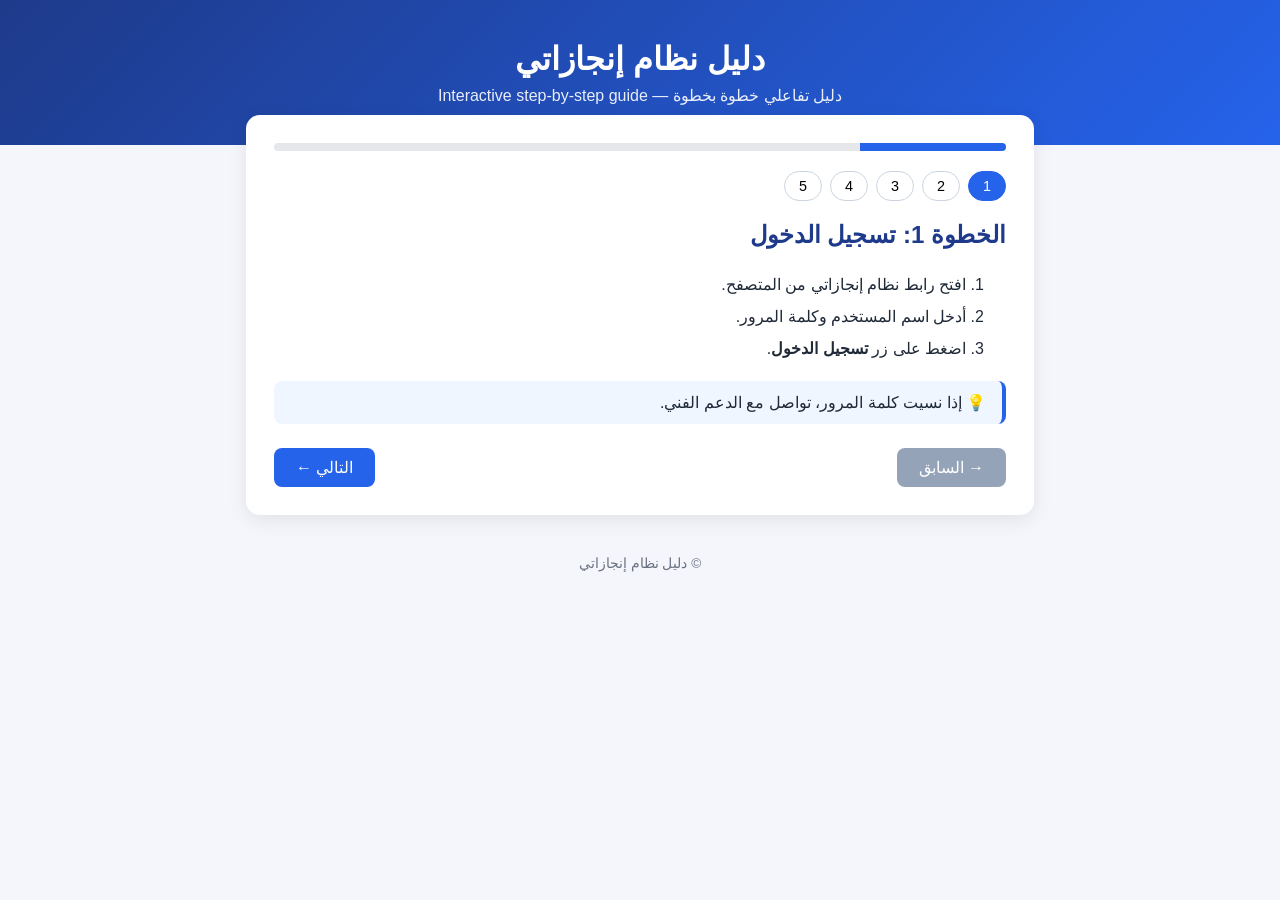
==== index.html @ 72614988 "Add interactive guide starter page" ====
<!DOCTYPE html>
<html lang="ar" dir="rtl">
<head>
<meta charset="UTF-8">
<meta name="viewport" content="width=device-width, initial-scale=1.0">
<title>دليل نظام إنجازاتي | Enjazaty Guide</title>
<style>
  * { box-sizing: border-box; }
  body { margin: 0; font-family: "Segoe UI", Tahoma, Arial, sans-serif; background: #f4f6fb; color: #1f2937; }
  header { background: linear-gradient(135deg, #1e3a8a, #2563eb); color: #fff; text-align: center; padding: 40px 20px; }
  header h1 { margin: 0 0 8px; font-size: 2rem; }
  header p { margin: 0; opacity: .9; }
  main { max-width: 820px; margin: -30px auto 40px; padding: 0 16px; }
  .card { background: #fff; border-radius: 14px; box-shadow: 0 6px 20px rgba(0,0,0,.08); padding: 28px; }
  .progress { height: 8px; background: #e5e7eb; border-radius: 99px; overflow: hidden; margin-bottom: 20px; }
  .progress div { height: 100%; background: #2563eb; width: 0; transition: width .3s; }
  .steps-nav { display: flex; flex-wrap: wrap; gap: 8px; margin-bottom: 20px; }
  .steps-nav button { border: 1px solid #cbd5e1; background: #fff; border-radius: 99px; padding: 6px 14px; cursor: pointer; font-size: .9rem; }
  .steps-nav button.active { background: #2563eb; color: #fff; border-color: #2563eb; }
  .steps-nav button.done { background: #dcfce7; border-color: #22c55e; }
  .step { display: none; }
  .step.active { display: block; animation: fade .3s; }
  @keyframes fade { from { opacity: 0; transform: translateY(6px); } to { opacity: 1; } }
  .step h2 { color: #1e3a8a; margin-top: 0; }
  .step ol { line-height: 2; }
  .tip { background: #eff6ff; border-right: 4px solid #2563eb; padding: 12px 16px; border-radius: 8px; margin-top: 16px; }
  .controls { display: flex; justify-content: space-between; margin-top: 24px; }
  .controls button { background: #2563eb; color: #fff; border: 0; border-radius: 8px; padding: 10px 22px; font-size: 1rem; cursor: pointer; }
  .controls button:disabled { background: #94a3b8; cursor: default; }
  footer { text-align: center; color: #6b7280; font-size: .85rem; padding-bottom: 30px; }
</style>
</head>
<body>
<header>
  <h1>دليل نظام إنجازاتي</h1>
  <p>دليل تفاعلي خطوة بخطوة — Interactive step-by-step guide</p>
</header>

<main>
  <div class="card">
    <div class="progress"><div id="bar"></div></div>
    <div class="steps-nav" id="nav"></div>

    <section class="step">
      <h2>الخطوة 1: تسجيل الدخول</h2>
      <ol>
        <li>افتح رابط نظام إنجازاتي من المتصفح.</li>
        <li>أدخل اسم المستخدم وكلمة المرور.</li>
        <li>اضغط على زر <b>تسجيل الدخول</b>.</li>
      </ol>
      <div class="tip">💡 إذا نسيت كلمة المرور، تواصل مع الدعم الفني.</div>
    </section>

    <section class="step">
      <h2>الخطوة 2: الصفحة الرئيسية</h2>
      <ol>
        <li>بعد الدخول ستظهر لوحة التحكم الرئيسية.</li>
        <li>من القائمة الجانبية يمكنك الوصول لجميع الأقسام.</li>
      </ol>
    </section>

    <section class="step">
      <h2>الخطوة 3: إضافة إنجاز جديد</h2>
      <ol>
        <li>اضغط على <b>إضافة إنجاز</b>.</li>
        <li>عبّئ الحقول المطلوبة (العنوان، الوصف، التاريخ).</li>
        <li>أرفق المستندات إن وجدت.</li>
      </ol>
    </section>

    <section class="step">
      <h2>الخطوة 4: الحفظ والإرسال</h2>
      <ol>
        <li>راجع البيانات المدخلة.</li>
        <li>اضغط <b>حفظ</b> ثم <b>إرسال للاعتماد</b>.</li>
      </ol>
      <div class="tip">✅ يمكنك متابعة حالة الطلب من قائمة "إنجازاتي".</div>
    </section>

    <section class="step">
      <h2>🎉 تم!</h2>
      <p>أكملت الدليل بنجاح. للمساعدة تواصل مع فريق الدعم.</p>
    </section>

    <div class="controls">
      <button id="prev">→ السابق</button>
      <button id="next">التالي ←</button>
    </div>
  </div>
</main>

<footer>© دليل نظام إنجازاتي</footer>

<script>
  const steps = document.querySelectorAll('.step');
  const nav = document.getElementById('nav');
  const bar = document.getElementById('bar');
  const prev = document.getElementById('prev');
  const next = document.getElementById('next');
  let current = 0;

  steps.forEach((s, i) => {
    const b = document.createElement('button');
    b.textContent = i + 1;
    b.onclick = () => show(i);
    nav.appendChild(b);
  });

  function show(i) {
    current = i;
    steps.forEach((s, j) => s.classList.toggle('active', j === i));
    [...nav.children].forEach((b, j) => {
      b.classList.toggle('active', j === i);
      b.classList.toggle('done', j < i);
    });
    bar.style.width = ((i + 1) / steps.length * 100) + '%';
    prev.disabled = i === 0;
    next.disabled = i === steps.length - 1;
  }

  prev.onclick = () => current > 0 && show(current - 1);
  next.onclick = () => current < steps.length - 1 && show(current + 1);
  show(0);
</script>
</body>
</html>
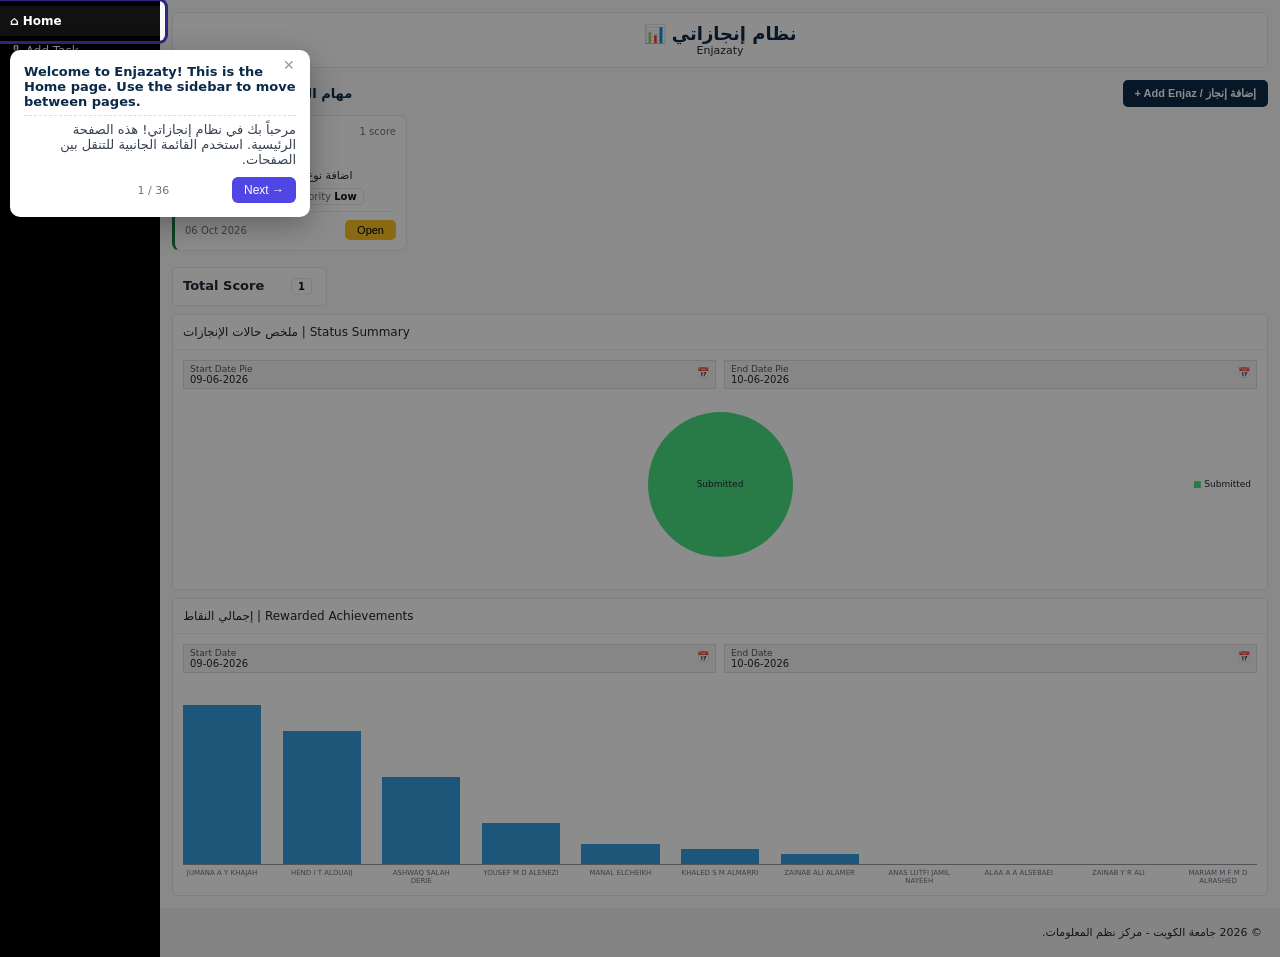
==== commit 8d87a583: "Replace starter page with full interactive Enjazaty guide" ====
--- a/index.html
+++ b/index.html
@@ -1,126 +1,377 @@
 <!DOCTYPE html>
-<html lang="ar" dir="rtl">
+<html lang="en">
 <head>
 <meta charset="UTF-8">
-<meta name="viewport" content="width=device-width, initial-scale=1.0">
-<title>دليل نظام إنجازاتي | Enjazaty Guide</title>
+<meta name="viewport" content="width=device-width, initial-scale=1">
+<title>Enjazaty – Interactive Guide | دليل نظام إنجازاتي</title>
 <style>
-  * { box-sizing: border-box; }
-  body { margin: 0; font-family: "Segoe UI", Tahoma, Arial, sans-serif; background: #f4f6fb; color: #1f2937; }
-  header { background: linear-gradient(135deg, #1e3a8a, #2563eb); color: #fff; text-align: center; padding: 40px 20px; }
-  header h1 { margin: 0 0 8px; font-size: 2rem; }
-  header p { margin: 0; opacity: .9; }
-  main { max-width: 820px; margin: -30px auto 40px; padding: 0 16px; }
-  .card { background: #fff; border-radius: 14px; box-shadow: 0 6px 20px rgba(0,0,0,.08); padding: 28px; }
-  .progress { height: 8px; background: #e5e7eb; border-radius: 99px; overflow: hidden; margin-bottom: 20px; }
-  .progress div { height: 100%; background: #2563eb; width: 0; transition: width .3s; }
-  .steps-nav { display: flex; flex-wrap: wrap; gap: 8px; margin-bottom: 20px; }
-  .steps-nav button { border: 1px solid #cbd5e1; background: #fff; border-radius: 99px; padding: 6px 14px; cursor: pointer; font-size: .9rem; }
-  .steps-nav button.active { background: #2563eb; color: #fff; border-color: #2563eb; }
-  .steps-nav button.done { background: #dcfce7; border-color: #22c55e; }
-  .step { display: none; }
-  .step.active { display: block; animation: fade .3s; }
-  @keyframes fade { from { opacity: 0; transform: translateY(6px); } to { opacity: 1; } }
-  .step h2 { color: #1e3a8a; margin-top: 0; }
-  .step ol { line-height: 2; }
-  .tip { background: #eff6ff; border-right: 4px solid #2563eb; padding: 12px 16px; border-radius: 8px; margin-top: 16px; }
-  .controls { display: flex; justify-content: space-between; margin-top: 24px; }
-  .controls button { background: #2563eb; color: #fff; border: 0; border-radius: 8px; padding: 10px 22px; font-size: 1rem; cursor: pointer; }
-  .controls button:disabled { background: #94a3b8; cursor: default; }
-  footer { text-align: center; color: #6b7280; font-size: .85rem; padding-bottom: 30px; }
+*{box-sizing:border-box}
+body{margin:0;font-family:Segoe UI,Tahoma,system-ui,sans-serif;font-size:13px;color:#1f2937;background:#fafafa}
+.navy{color:#0b2a4a}
+.app{display:flex;min-height:100vh}
+.side{width:160px;background:#000;color:#fff;flex-shrink:0;padding-top:6px}
+.side a{display:flex;gap:8px;align-items:center;padding:8px 10px;color:#fff;text-decoration:none;font-size:12px;cursor:pointer}
+.side a.active{background:#111;font-weight:700}
+.main{flex:1;display:flex;flex-direction:column;min-width:0}
+.page{display:none;padding:12px;flex:1}
+.page.show{display:block}
+.footer{background:#f1f1f1;padding:18px;text-align:right;font-size:11px;direction:rtl}
+.box{background:#fff;border:1px solid #e5e7eb;border-radius:4px}
+.btn{border:1px solid #d1d5db;background:#fff;border-radius:6px;padding:5px 12px;font-size:12px;cursor:pointer}
+.btn-dark{background:#0b2a4a;color:#fff;border:0;border-radius:5px;padding:7px 12px;font-weight:600;font-size:11px;cursor:pointer}
+.btn-yellow{background:#fbbf24;border:0;border-radius:5px;padding:4px 12px;font-size:11px;cursor:pointer}
+.pill{display:inline-block;border:1px solid #e5e7eb;border-radius:4px;padding:2px 6px;font-size:10px;color:#6b7280;margin-right:4px}
+.pill b{color:#111}
+.badge{display:inline-flex;align-items:center;gap:4px;background:#dcfce7;color:#166534;border-radius:10px;padding:1px 8px;font-size:10px}
+.badge.req{background:#e0e7ff;color:#3730a3}
+.badge::before{content:"";width:5px;height:5px;border-radius:50%;background:currentColor}
+.card{background:#fff;border:1px solid #e5e7eb;border-left:3px solid #15803d;border-radius:8px;padding:10px;width:235px;display:flex;flex-direction:column;gap:6px}
+.card.blue{border-left-color:#4338ca}
+.card h4{margin:0;font-size:13px;display:flex;justify-content:space-between}
+.card h4 small{font-weight:400;color:#6b7280;font-size:10px}
+.card .foot{border-top:1px solid #eee;padding-top:8px;margin-top:auto;display:flex;justify-content:space-between;align-items:center;font-size:10px;color:#6b7280}
+.date-in{flex:1;background:#f5f5f5;border:1px solid #ddd;padding:3px 6px;font-size:10px;position:relative}
+.date-in span{display:block;font-size:9px;color:#555}
+.date-in::after{content:"📅";position:absolute;right:6px;top:6px;font-size:10px}
+.section-h{padding:10px;border-bottom:1px solid #eee;font-size:12px}
+/* add task */
+.form label{display:block;margin:14px 0 4px;font-size:11px;color:#374151}
+.form label.req::before{content:"* ";color:#dc2626}
+.form input,.form select,.form textarea{width:100%;border:1px solid #d1d5db;border-radius:4px;padding:6px;font-size:12px;font-family:inherit}
+.form textarea{width:50%;height:75px}
+.chips button{border:1px solid #d1d5db;background:#fff;border-radius:4px;padding:6px 10px;font-size:10px;font-weight:600;margin-right:4px;cursor:pointer;color:#0b2a4a}
+.chips button.on{background:#0b2a4a;color:#fff}
+/* calendar */
+.cal{width:100%;border-collapse:collapse;table-layout:fixed}
+.cal th{border:1px solid #ddd;font-size:12px;padding:3px}
+.cal td{border:1px solid #ddd;height:105px;vertical-align:top;text-align:right;padding:3px;font-size:11px}
+.cal td.muted{color:#aaa}
+.cal td.today{background:#fff8dc}
+.ev{display:block;text-align:left;color:#fff;font-size:10px;padding:2px 4px;border-radius:3px;margin-top:4px;cursor:pointer}
+/* view */
+.stat{flex:1;background:#fff;border:1px solid #e5e7eb;border-radius:8px;padding:12px}
+.stat b{font-size:20px;display:block}
+.stat span{font-size:11px;color:#6b7280}
+.rpill{border:1px solid #d1d5db;background:#fff;border-radius:16px;padding:5px 10px;font-size:11px;cursor:pointer}
+.rpill.on{background:#0b2a4a;color:#fff;border-color:#0b2a4a}
+/* modal */
+.overlay{display:none;position:fixed;inset:0;background:rgba(0,0,0,.25);z-index:50;align-items:flex-start;justify-content:center;padding-top:40px}
+.overlay.show{display:flex}
+.modal{background:#fff;width:480px;max-height:88vh;overflow:auto;border-radius:4px;box-shadow:0 10px 40px rgba(0,0,0,.3)}
+.modal .mh{display:flex;justify-content:space-between;padding:12px;border-bottom:1px solid #eee}
+.modal .inner{margin:12px;border:1px solid #e5e7eb;border-left:4px solid #fbbf24;border-radius:6px;padding:14px}
+.modal .lbl{font-size:9px;color:#6b7280;font-weight:600;margin:12px 0 4px;text-transform:uppercase}
+.modal .fld{border:1px solid #ddd;border-radius:4px;padding:7px;font-size:11px;min-height:28px;margin-left:6px}
+.modal .area{min-height:70px}
+/* tour */
+#spot{position:fixed;z-index:90;border-radius:6px;box-shadow:0 0 0 9999px rgba(0,0,0,.45),0 0 0 3px #4f46e5;pointer-events:none;transition:all .25s}
+#tip{position:fixed;z-index:100;background:#fff;border-radius:10px;box-shadow:0 8px 30px rgba(0,0,0,.3);width:300px;padding:14px;transition:all .25s}
+#tip .ar{direction:rtl;text-align:right;color:#374151;margin-top:6px;border-top:1px dashed #ddd;padding-top:6px}
+#tip .en{font-weight:600;color:#0b2a4a}
+#tip .nav{display:flex;justify-content:space-between;align-items:center;margin-top:10px}
+#tip .nav button{border:0;border-radius:6px;padding:6px 12px;cursor:pointer;font-size:12px}
+#tip .next{background:#4f46e5;color:#fff}
+#tip .back{background:#e5e7eb}
+#tip .count{font-size:11px;color:#6b7280}
+#tip .x{position:absolute;top:6px;right:9px;cursor:pointer;color:#999;border:0;background:none;font-size:14px}
+#help{position:fixed;bottom:16px;right:16px;z-index:110;background:#4f46e5;color:#fff;border:0;border-radius:50%;width:44px;height:44px;font-size:18px;cursor:pointer;display:none}
 </style>
 </head>
 <body>
-<header>
-  <h1>دليل نظام إنجازاتي</h1>
-  <p>دليل تفاعلي خطوة بخطوة — Interactive step-by-step guide</p>
-</header>
-
-<main>
-  <div class="card">
-    <div class="progress"><div id="bar"></div></div>
-    <div class="steps-nav" id="nav"></div>
-
-    <section class="step">
-      <h2>الخطوة 1: تسجيل الدخول</h2>
-      <ol>
-        <li>افتح رابط نظام إنجازاتي من المتصفح.</li>
-        <li>أدخل اسم المستخدم وكلمة المرور.</li>
-        <li>اضغط على زر <b>تسجيل الدخول</b>.</li>
-      </ol>
-      <div class="tip">💡 إذا نسيت كلمة المرور، تواصل مع الدعم الفني.</div>
+<div class="app">
+  <!-- SIDEBAR -->
+  <nav class="side" id="side">
+    <a data-page="home" id="nav-home">⌂ Home</a>
+    <a data-page="add" id="nav-add">🎖 Add Task</a>
+    <a data-page="cal" id="nav-cal">▤ Calendar</a>
+    <a data-page="view" id="nav-view">☰ View Enjazaty</a>
+  </nav>
+
+  <div class="main">
+    <!-- HOME -->
+    <section class="page" id="home">
+      <div class="box" style="text-align:center;padding:10px">
+        <div class="navy" style="font-size:18px;font-weight:700">📊 نظام إنجازاتي</div>
+        <div style="font-size:11px">Enjazaty</div>
+      </div>
+      <div style="display:flex;justify-content:space-between;align-items:center;margin:12px 0 8px">
+        <b class="navy">Today's Tasks / مهام اليوم</b>
+        <button class="btn-dark" id="addBtn">+ Add Enjaz / إضافة إنجاز</button>
+      </div>
+      <div class="card" id="todayCard">
+        <h4>اضافة نوع انجاز <small>1 score</small></h4>
+        <div><span class="badge">Submitted</span></div>
+        <div style="font-size:11px">اضافة نوع (مهام ادارية) لانواع الانجاز</div>
+        <div><span class="pill">Project <b>Enjazaty</b></span><span class="pill">Priority <b>Low</b></span></div>
+        <div class="foot">06 Oct 2026 <button class="btn-yellow" id="todayOpen">Open</button></div>
+      </div>
+      <div class="box" id="totalScore" style="width:155px;margin:16px 0 8px;padding:10px;display:flex;justify-content:space-between"><b>Total Score</b><span class="pill"><b>1</b></span></div>
+
+      <div class="box" id="statusBox" style="margin-bottom:8px">
+        <div class="section-h">ملخص حالات الإنجازات | Status Summary</div>
+        <div style="padding:10px">
+          <div style="display:flex;gap:8px" id="pieDates">
+            <div class="date-in"><span>Start Date Pie</span>09-06-2026</div>
+            <div class="date-in"><span>End Date Pie</span>10-06-2026</div>
+          </div>
+          <div style="position:relative;height:190px;display:flex;align-items:center;justify-content:center">
+            <div id="pie" style="width:145px;height:145px;border-radius:50%;background:#4ade80;display:flex;align-items:center;justify-content:center;font-size:9px">Submitted</div>
+            <div style="position:absolute;right:6px;font-size:9px"><span style="color:#4ade80">■</span> Submitted</div>
+          </div>
+        </div>
+      </div>
+
+      <div class="box" id="barBox">
+        <div class="section-h">إجمالي النقاط | Rewarded Achievements</div>
+        <div style="padding:10px">
+          <div style="display:flex;gap:8px">
+            <div class="date-in"><span>Start Date</span>09-06-2026</div>
+            <div class="date-in"><span>End Date</span>10-06-2026</div>
+          </div>
+          <div id="bars" style="display:flex;align-items:flex-end;height:180px;border-bottom:1px solid #999;margin-top:12px;gap:2%"></div>
+          <div id="barNames" style="display:flex;gap:2%;font-size:7px;color:#6b7280;text-align:center;margin-top:4px"></div>
+        </div>
+      </div>
     </section>
 
-    <section class="step">
-      <h2>الخطوة 2: الصفحة الرئيسية</h2>
-      <ol>
-        <li>بعد الدخول ستظهر لوحة التحكم الرئيسية.</li>
-        <li>من القائمة الجانبية يمكنك الوصول لجميع الأقسام.</li>
-      </ol>
+    <!-- ADD TASK -->
+    <section class="page" id="add">
+      <div class="box" style="padding:14px">
+        <div style="display:flex;gap:10px;align-items:center;margin-bottom:14px">
+          <div style="background:#0b2a4a;color:#fbbf24;width:32px;height:32px;border-radius:6px;display:flex;align-items:center;justify-content:center">🏆</div>
+          <div><div class="navy" style="font-size:16px;font-weight:700;border-bottom:2px solid #fbbf24;display:inline-block">وثّق إنجازك</div><div style="font-size:11px;color:#6b7280">Add Your Achievement</div></div>
+        </div>
+        <div class="form" style="border:1px solid #eee;border-left:3px solid #fbbf24;border-radius:6px;padding:4px 20px 16px">
+          <div id="f-dept"><label class="req">Department</label><input value="DEPT. of Systems Development"></div>
+          <div id="f-cat"><label class="req">Task Category</label><select><option></option><option>Enjazaty</option></select></div>
+          <div id="f-date"><label class="req">Task Date</label><input type="date"></div>
+          <div id="f-coll"><label>Collaborators</label><select style="background:#f5f5f5"><option></option></select></div>
+          <div id="f-type"><label class="req">Task Type</label>
+            <div class="chips"><button>DESIGN</button><button>DEVELOPMENT</button><button>DOCUMENTATION</button><button>MEETING</button><button>OTHER</button><button>SUPPORT</button><button>TROUBLESHOOT</button><button>مهام ادارية</button></div></div>
+          <div id="f-pri"><label class="req">Priority</label>
+            <div class="chips"><button style="color:#15803d">Low</button><button style="color:#b45309">Medium</button><button style="color:#b91c1c">High</button></div></div>
+          <div id="f-title"><label class="req">Task Title</label><input></div>
+          <div id="f-desc"><label class="req">Description</label><textarea></textarea></div>
+          <div id="f-obs"><label>Obstacle</label><textarea></textarea></div>
+          <div id="f-file"><label>File</label><div style="border:1px solid #d1d5db;border-radius:4px;padding:5px;font-size:11px">📁 Choose Files</div></div>
+        </div>
+      </div>
+      <button class="btn-dark" id="submitBtn" style="width:100%;margin-top:10px;padding:9px">Submit</button>
     </section>
 
-    <section class="step">
-      <h2>الخطوة 3: إضافة إنجاز جديد</h2>
-      <ol>
-        <li>اضغط على <b>إضافة إنجاز</b>.</li>
-        <li>عبّئ الحقول المطلوبة (العنوان، الوصف، التاريخ).</li>
-        <li>أرفق المستندات إن وجدت.</li>
-      </ol>
+    <!-- CALENDAR -->
+    <section class="page" id="cal">
+      <h2 style="margin:4px 0 12px;font-weight:600">View History</h2>
+      <div class="box">
+        <div class="section-h">Calender</div>
+        <div style="padding:10px">
+          <div style="display:flex;justify-content:space-between;align-items:center;margin-bottom:8px">
+            <div id="calNav"><button class="btn">‹</button><button class="btn">›</button> <button class="btn" style="color:#999">today</button></div>
+            <div style="font-size:16px">October 2026</div>
+            <div id="calView"><button class="btn" style="background:#eee">month</button><button class="btn">list</button></div>
+          </div>
+          <table class="cal" id="calTable"></table>
+        </div>
+      </div>
     </section>
 
-    <section class="step">
-      <h2>الخطوة 4: الحفظ والإرسال</h2>
-      <ol>
-        <li>راجع البيانات المدخلة.</li>
-        <li>اضغط <b>حفظ</b> ثم <b>إرسال للاعتماد</b>.</li>
-      </ol>
-      <div class="tip">✅ يمكنك متابعة حالة الطلب من قائمة "إنجازاتي".</div>
+    <!-- VIEW ENJAZATY -->
+    <section class="page" id="view">
+      <div style="text-align:center;margin-bottom:12px">
+        <div class="navy" style="font-size:18px;font-weight:700">🎖 إنجازك يستحق التقدير</div>
+        <div class="navy">Your Achievement Deserves Recognition 🎖</div>
+      </div>
+      <div style="display:flex;gap:8px" id="stats">
+        <div class="stat"><b class="navy">4</b><span>All Tasks</span></div>
+        <div class="stat"><b style="color:#4338ca">1</b><span>Assigned</span></div>
+        <div class="stat"><b style="color:#b45309">0</b><span>Waiting on review</span></div>
+        <div class="stat"><b style="color:#15803d">3</b><span>Submitted</span></div>
+        <div class="stat"><b style="color:#b91c1c">0</b><span>Canceled</span></div>
+      </div>
+      <div style="border-bottom:1px solid #ddd;margin:16px 0 10px"><span style="display:inline-block;padding:6px 10px;border-bottom:2px solid #fbbf24;font-weight:600">My tasks</span></div>
+      <div style="display:flex;justify-content:space-between;align-items:center">
+        <div id="timeF"><button class="rpill on">All</button> <button class="rpill">Today</button> <button class="rpill">This week</button> <button class="rpill">This month</button></div>
+        <div id="rangeF" style="font-size:10px">From <input type="date" style="font-size:10px"> To <input type="date" style="font-size:10px"> <button class="rpill">Clear</button></div>
+      </div>
+      <div style="display:flex;gap:6px;align-items:center;margin:10px 0">
+        <input id="searchF" placeholder="Search title, detail or category" style="flex:1;border:1px solid #d1d5db;border-radius:16px;padding:6px 10px;font-size:11px">
+        <span id="statusF"><button class="rpill on">All 4</button> <button class="rpill">Submitted 3</button> <button class="rpill">Assigned 1</button> <button class="rpill">Needs review 0</button> <button class="rpill">Canceled 0</button></span>
+        <span id="viewT"><button class="btn" style="background:#0b2a4a;color:#fff">▦</button><button class="btn">≡</button></span>
+      </div>
+      <div style="display:flex;gap:10px;flex-wrap:wrap" id="cards">
+        <div class="card"><h4>اضافة نوع انجاز <small>1 score</small></h4><div><span class="badge">Submitted</span></div><div style="font-size:11px">اضافة نوع (مهام ادارية) لانواع الانجاز</div><div><span class="pill">Category <b>Enjazaty</b></span><span class="pill">Priority <b>Low</b></span></div><div class="foot">06 Oct 2026 <button class="btn-yellow">Open</button></div></div>
+        <div class="card blue"><h4>User Manual <small>0 score</small></h4><div><span class="badge req">Request</span></div><div style="font-size:11px">Kindly start preparing the user manual for supervisor and employee Make sure to add the read write staus for the tasks</div><div><span class="pill">Category <b>Enjazaty</b></span><span class="pill">Priority <b>Medium</b></span></div><div class="foot">29 Sep 2026 <button class="btn-yellow">Open</button></div></div>
+        <div class="card"><h4>Testing Loading <small>2 score</small></h4><div><span class="badge">Submitted</span></div><div style="font-size:11px">Testing page loading test 1</div><div><span class="pill">Category <b>Enjazaty</b></span><span class="pill">Priority <b>Low</b></span></div><div class="foot">09 Sep 2026 <button class="btn-yellow">Open</button></div></div>
+        <div class="card" id="launchCard"><h4>launching enjazaty <small>3 score</small></h4><div><span class="badge">Submitted</span></div><div style="font-size:11px">launching enjazaty</div><div><span class="pill">Category <b>Enjazaty</b></span><span class="pill">Priority <b>High</b></span></div><div class="foot">19 Aug 2026 <button class="btn-yellow" id="launchOpen">Open</button></div></div>
+      </div>
     </section>
 
-    <section class="step">
-      <h2>🎉 تم!</h2>
-      <p>أكملت الدليل بنجاح. للمساعدة تواصل مع فريق الدعم.</p>
-    </section>
-
-    <div class="controls">
-      <button id="prev">→ السابق</button>
-      <button id="next">التالي ←</button>
+    <div class="footer">© 2026 جامعة الكويت - مركز نظم المعلومات.</div>
+  </div>
+</div>
+
+<!-- TASK MODAL -->
+<div class="overlay" id="overlay">
+  <div class="modal" id="modal">
+    <div class="mh"><b>Task</b><button class="btn" id="mClose" style="padding:0 6px">✕</button></div>
+    <div class="inner" id="mInner">
+      <div style="display:flex;justify-content:space-between">
+        <div><div class="lbl" style="margin-top:0">Enjaz Details</div>
+          <div class="navy" id="mTitle" style="font-size:15px;font-weight:700"></div>
+          <div style="font-size:11px">Date <b id="mDate"></b></div>
+          <div style="font-size:11px">Created by <b>خالد المري</b></div></div>
+        <div><span class="badge" id="mStatus">Submitted</span></div>
+      </div>
+      <hr style="border:0;border-top:1px solid #eee">
+      <div id="mDept"><div class="lbl">Department</div><div class="fld">DEPT. of Systems Development</div></div>
+      <div style="display:flex;gap:10px" id="mProj">
+        <div style="flex:1"><div class="lbl">Project</div><div class="fld">Enjazaty</div></div>
+        <div style="flex:1"><div class="lbl">Priority</div><div class="fld" id="mPri"></div></div>
+      </div>
+      <div><div class="lbl">Collaborators</div><div class="fld"></div></div>
+      <div id="mDetail"><div class="lbl">Achievement Detail</div><div class="fld area" id="mDesc"></div></div>
+      <div><div class="lbl">Obstacles</div><div class="fld area"></div></div>
     </div>
+    <div class="inner" id="mFile" style="border-left:1px solid #e5e7eb;padding:0">
+      <div style="padding:10px;background:#f8fafc;border-bottom:1px solid #eee"><b class="navy">File</b></div>
+      <div style="text-align:center;padding:16px;font-size:11px"><b>No files attached</b><br>This task has no supporting documents.</div>
+    </div>
+    <div style="border-top:1px solid #eee;padding:12px"><button class="btn" id="mClose2">Close</button></div>
   </div>
-</main>
-
-<footer>© دليل نظام إنجازاتي</footer>
+</div>
+
+<!-- TOUR UI -->
+<div id="spot"></div>
+<div id="tip">
+  <button class="x" id="tipX">✕</button>
+  <div class="en" id="tipEn"></div>
+  <div class="ar" id="tipAr"></div>
+  <div class="nav"><button class="back" id="tipBack">Back</button><span class="count" id="tipCount"></span><button class="next" id="tipNext">Next</button></div>
+</div>
+<button id="help" title="Show guide">?</button>
 
 <script>
-  const steps = document.querySelectorAll('.step');
-  const nav = document.getElementById('nav');
-  const bar = document.getElementById('bar');
-  const prev = document.getElementById('prev');
-  const next = document.getElementById('next');
-  let current = 0;
-
-  steps.forEach((s, i) => {
-    const b = document.createElement('button');
-    b.textContent = i + 1;
-    b.onclick = () => show(i);
-    nav.appendChild(b);
-  });
-
-  function show(i) {
-    current = i;
-    steps.forEach((s, j) => s.classList.toggle('active', j === i));
-    [...nav.children].forEach((b, j) => {
-      b.classList.toggle('active', j === i);
-      b.classList.toggle('done', j < i);
-    });
-    bar.style.width = ((i + 1) / steps.length * 100) + '%';
-    prev.disabled = i === 0;
-    next.disabled = i === steps.length - 1;
-  }
-
-  prev.onclick = () => current > 0 && show(current - 1);
-  next.onclick = () => current < steps.length - 1 && show(current + 1);
-  show(0);
+/* ---------- build charts & calendar ---------- */
+const people=[["JUMANA A Y KHAJAH",31],["HEND I T ALDUAIJ",26],["ASHWAQ SALAH DERIE",17],["YOUSEF M D ALENEZI",8],["MANAL ELCHEIKH",4],["KHALED S M ALMARRI",3],["ZAINAB ALI ALAMER",2],["ANAS LUTFI JAMIL NAYEEH",0],["ALAA A A ALSEBAEI",0],["ZAINAB Y R ALI",0],["MARIAM M F M D ALRASHED",0]];
+bars.innerHTML=people.map(p=>`<div style="flex:1;height:${p[1]/35*100}%;background:#349fdc"></div>`).join("");
+barNames.innerHTML=people.map(p=>`<div style="flex:1">${p[0]}</div>`).join("");
+
+let html="<tr>"+["Sun","Mon","Tue","Wed","Thu","Fri","Sat"].map(d=>`<th>${d}</th>`).join("")+"</tr>";
+const days=[27,28,29,30,...Array.from({length:31},(_,i)=>i+1)];
+days.forEach((d,i)=>{
+  if(i%7===0) html+="<tr>";
+  const muted=i<4, today=!muted&&d===6;
+  let ev="";
+  if(muted&&d===29) ev='<span class="ev" style="background:#9ca3af" id="evManual">User Manual</span>';
+  if(today) ev='<span class="ev" style="background:#2e7d32;direction:rtl" id="evToday">اضافة نوع انجاز</span>';
+  html+=`<td class="${muted?'muted':''} ${today?'today':''}">${d}${ev}</td>`;
+  if(i%7===6) html+="</tr>";
+});
+calTable.innerHTML=html;
+
+/* chip toggle in Add Task */
+document.querySelectorAll(".chips").forEach(c=>c.onclick=e=>{if(e.target.tagName==="BUTTON"){c.querySelectorAll("button").forEach(b=>b.classList.remove("on"));e.target.classList.add("on");}});
+
+/* ---------- modal ---------- */
+const tasks={
+  today:{t:"اضافة نوع انجاز",d:"06-OCT-2026",p:"Low",desc:"اضافة نوع (مهام ادارية) لانواع الانجاز"},
+  launch:{t:"launching enjazaty",d:"19-AUG-2026",p:"High",desc:"launching enjazaty"}
+};
+function openModal(k){const t=tasks[k];mTitle.textContent=t.t;mDate.textContent=t.d;mPri.textContent=t.p;mDesc.textContent=t.desc;overlay.classList.add("show");}
+function closeModal(){overlay.classList.remove("show");}
+mClose.onclick=mClose2.onclick=closeModal;
+todayOpen.onclick=()=>openModal("today");
+launchOpen.onclick=()=>openModal("launch");
+evToday.onclick=()=>openModal("today");
+
+/* ---------- pages ---------- */
+function showPage(p){
+  document.querySelectorAll(".page").forEach(s=>s.classList.toggle("show",s.id===p));
+  document.querySelectorAll(".side a").forEach(a=>a.classList.toggle("active",a.dataset.page===p));
+}
+
+/* ---------- tour steps ---------- */
+const S=(page,el,en,ar,modal)=>({page,el,en,ar,modal});
+const steps=[
+ S("home","nav-home","Welcome to Enjazaty! This is the Home page. Use the sidebar to move between pages.","مرحباً بك في نظام إنجازاتي! هذه الصفحة الرئيسية. استخدم القائمة الجانبية للتنقل بين الصفحات."),
+ S("home","addBtn","Click “+ Add Enjaz” to quickly record a new achievement.","اضغط على \"إضافة إنجاز\" لتسجيل إنجاز جديد بسرعة."),
+ S("home","todayCard","Today's Tasks shows the achievements you logged today, with status, project and priority.","تعرض مهام اليوم الإنجازات المسجلة اليوم مع الحالة والمشروع والأولوية."),
+ S("home","todayOpen","Click “Open” to view the full details of a task.","اضغط على \"Open\" لعرض تفاصيل المهمة كاملة."),
+ S("home","mInner","The task popup shows all details: title, date, creator, department, project, priority and description.","تعرض النافذة جميع التفاصيل: العنوان، التاريخ، المنشئ، القسم، المشروع، الأولوية والوصف.","today"),
+ S("home","mFile","Any attached supporting files appear here.","تظهر هنا الملفات المرفقة الداعمة للمهمة.","today"),
+ S("home","mClose2","Click “Close” to return to the page.","اضغط \"Close\" للعودة إلى الصفحة.","today"),
+ S("home","totalScore","Total Score shows the points you earned from your achievements.","يعرض مجموع النقاط التي حصلت عليها من إنجازاتك."),
+ S("home","statusBox","Status Summary shows your achievements by status. Change the start and end dates to filter the chart.","يعرض ملخص الحالات إنجازاتك حسب الحالة. غيّر تاريخ البداية والنهاية لتصفية الرسم."),
+ S("home","barBox","Rewarded Achievements compares employees' total points within the selected dates.","يقارن إجمالي النقاط نقاط الموظفين خلال الفترة المحددة."),
+ S("add","nav-add","Go to “Add Task” to document a new achievement.","انتقل إلى \"Add Task\" لتوثيق إنجاز جديد."),
+ S("add","f-dept","Your department is filled in automatically.","يتم تعبئة القسم تلقائياً."),
+ S("add","f-cat","Choose the task category (project).","اختر تصنيف المهمة (المشروع)."),
+ S("add","f-date","Pick the date the task was done.","اختر تاريخ إنجاز المهمة."),
+ S("add","f-coll","Optional: add colleagues who worked with you.","اختياري: أضف الزملاء الذين شاركوك المهمة."),
+ S("add","f-type","Select the type of task.","اختر نوع المهمة."),
+ S("add","f-pri","Choose the priority: Low, Medium or High.","حدد الأولوية: منخفضة، متوسطة أو عالية."),
+ S("add","f-title","Write a short, clear title.","اكتب عنواناً قصيراً وواضحاً."),
+ S("add","f-desc","Describe what you achieved.","اكتب وصفاً لما أنجزته."),
+ S("add","f-obs","Optional: mention any obstacles you faced.","اختياري: اذكر العوائق التي واجهتك."),
+ S("add","f-file","Optional: attach supporting files.","اختياري: أرفق ملفات داعمة."),
+ S("add","submitBtn","Click “Submit” to save your achievement. Fields marked * are required.","اضغط \"Submit\" لحفظ الإنجاز. الحقول المعلّمة بـ * إلزامية."),
+ S("cal","nav-cal","The Calendar shows your history of achievements by date.","يعرض التقويم سجل إنجازاتك حسب التاريخ."),
+ S("cal","calNav","Use the arrows to move between months, or “today” to jump back.","استخدم الأسهم للتنقل بين الأشهر، أو \"today\" للعودة لليوم الحالي."),
+ S("cal","calView","Switch between Month view and List view.","بدّل بين عرض الشهر وعرض القائمة."),
+ S("cal","evToday","Each colored bar is a task. Click it to open its details. Today is highlighted in yellow.","كل شريط ملون يمثل مهمة، اضغط عليه لعرض التفاصيل. اليوم الحالي مظلل بالأصفر."),
+ S("cal","mInner","The same task details popup opens from the calendar.","تظهر نفس نافذة تفاصيل المهمة من التقويم.","today"),
+ S("view","nav-view","“View Enjazaty” lists all your tasks in one place.","تعرض صفحة \"View Enjazaty\" جميع مهامك في مكان واحد."),
+ S("view","stats","These counters summarize your tasks by status.","تلخص هذه العدادات مهامك حسب الحالة."),
+ S("view","timeF","Quick filters: All, Today, This week or This month.","فلاتر سريعة: الكل، اليوم، هذا الأسبوع أو هذا الشهر."),
+ S("view","rangeF","Or choose a custom date range, then “Clear” to reset.","أو اختر فترة مخصصة، ثم \"Clear\" لإعادة الضبط."),
+ S("view","searchF","Search by title, detail or category.","ابحث بالعنوان أو التفاصيل أو التصنيف."),
+ S("view","statusF","Filter tasks by status.","صفِّ المهام حسب الحالة."),
+ S("view","viewT","Switch between card view and list view.","بدّل بين عرض البطاقات وعرض القائمة."),
+ S("view","launchCard","Each card shows a task with its score. Click “Open” for details.","كل بطاقة تعرض مهمة ونقاطها. اضغط \"Open\" للتفاصيل."),
+ S("view","mInner","Here are the full task details. That's the end of the guide! 🎉","هذه تفاصيل المهمة كاملة. انتهى الدليل! 🎉","launch")
+];
+
+let i=0;
+function render(){
+  const s=steps[i];
+  showPage(s.page);
+  s.modal?openModal(s.modal):closeModal();
+  const el=document.getElementById(s.el);
+  el.scrollIntoView({block:"center",behavior:"instant"});
+  tipEn.textContent=s.en; tipAr.textContent=s.ar;
+  tipCount.textContent=`${i+1} / ${steps.length}`;
+  tipBack.style.visibility=i?"visible":"hidden";
+  tipNext.textContent=i===steps.length-1?"Restart ↺":"Next →";
+  requestAnimationFrame(()=>place(el));
+}
+function place(el){
+  const r=el.getBoundingClientRect(),pad=5;
+  Object.assign(spot.style,{left:r.left-pad+"px",top:r.top-pad+"px",width:r.width+pad*2+"px",height:r.height+pad*2+"px"});
+  const tw=300,th=tip.offsetHeight,vw=innerWidth,vh=innerHeight;
+  let top=r.bottom+14,left=r.left;
+  if(top+th>vh) top=r.top-th-14;            // above
+  if(top<0){ top=Math.max(10,r.top); left=r.right+14; if(left+tw>vw) left=r.left-tw-14; } // side
+  left=Math.min(Math.max(10,left),vw-tw-10);
+  top=Math.min(Math.max(10,top),vh-th-10);
+  tip.style.left=left+"px"; tip.style.top=top+"px";
+}
+function go(n){i=(n+steps.length)%steps.length;render();}
+tipNext.onclick=()=>go(i+1);
+tipBack.onclick=()=>go(i-1);
+function hideTour(){tip.style.display=spot.style.display="none";help.style.display="block";}
+function showTour(){tip.style.display=spot.style.display="block";help.style.display="none";render();}
+tipX.onclick=hideTour; help.onclick=showTour;
+addEventListener("keydown",e=>{
+  if(e.key==="Escape")hideTour();
+  if(tip.style.display==="none")return;
+  if(e.key==="ArrowRight")go(i+1);
+  if(e.key==="ArrowLeft")go(i-1);
+});
+addEventListener("resize",()=>render());
+/* sidebar jumps to that page's first step */
+side.onclick=e=>{const a=e.target.closest("a");if(!a)return;showTour();go(steps.findIndex(s=>s.page===a.dataset.page));};
+
+render();
 </script>
 </body>
 </html>
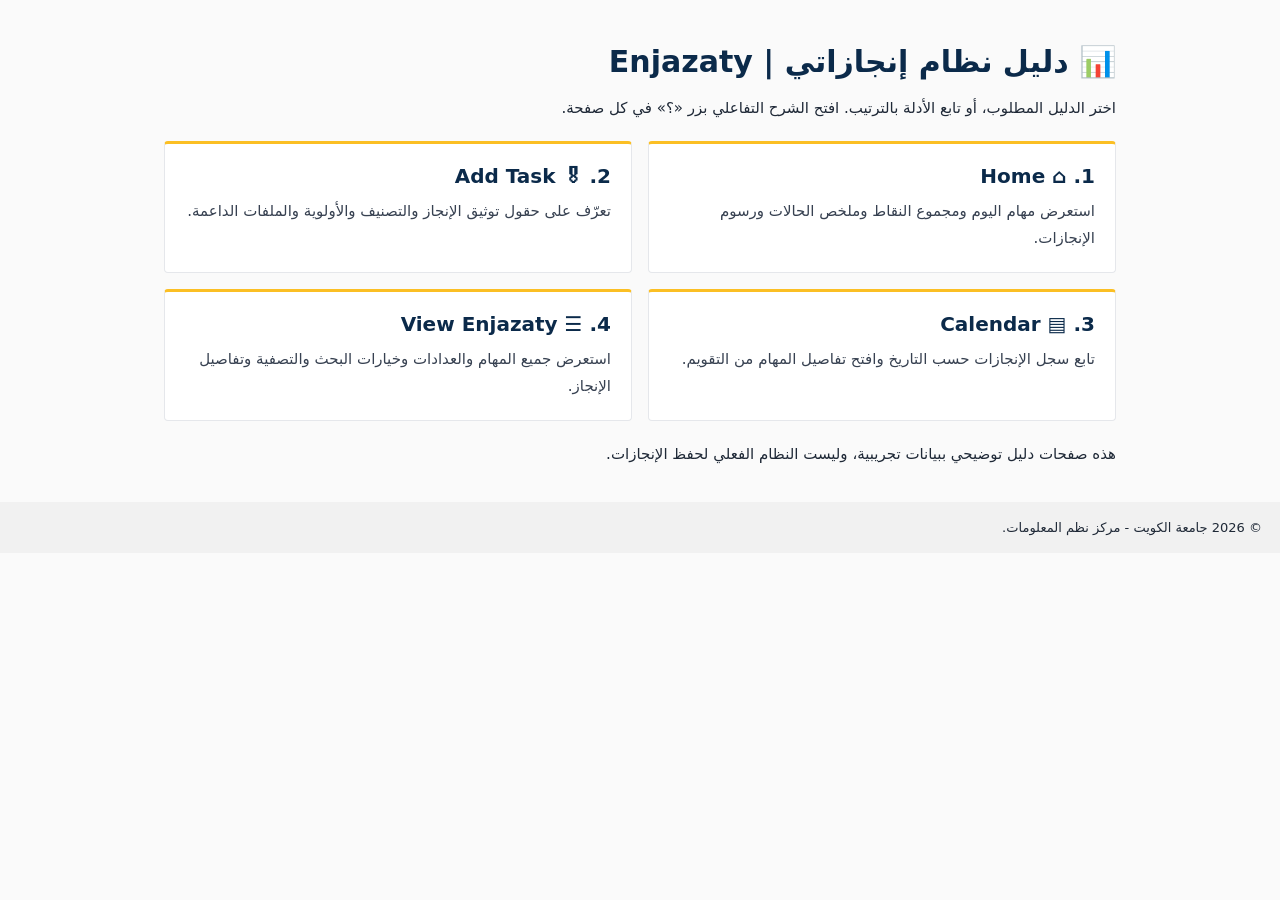
==== commit f27c8d24: "Add root index.html redirecting to multipage guide Co-authored-by: q8k1 <81775552+q8k1@users.noreply" ====
--- a/index.html
+++ b/index.html
@@ -1,377 +1,15 @@
 <!DOCTYPE html>
-<html lang="en">
+<html lang="ar" dir="rtl">
 <head>
 <meta charset="UTF-8">
 <meta name="viewport" content="width=device-width, initial-scale=1">
-<title>Enjazaty – Interactive Guide | دليل نظام إنجازاتي</title>
-<style>
-*{box-sizing:border-box}
-body{margin:0;font-family:Segoe UI,Tahoma,system-ui,sans-serif;font-size:13px;color:#1f2937;background:#fafafa}
-.navy{color:#0b2a4a}
-.app{display:flex;min-height:100vh}
-.side{width:160px;background:#000;color:#fff;flex-shrink:0;padding-top:6px}
-.side a{display:flex;gap:8px;align-items:center;padding:8px 10px;color:#fff;text-decoration:none;font-size:12px;cursor:pointer}
-.side a.active{background:#111;font-weight:700}
-.main{flex:1;display:flex;flex-direction:column;min-width:0}
-.page{display:none;padding:12px;flex:1}
-.page.show{display:block}
-.footer{background:#f1f1f1;padding:18px;text-align:right;font-size:11px;direction:rtl}
-.box{background:#fff;border:1px solid #e5e7eb;border-radius:4px}
-.btn{border:1px solid #d1d5db;background:#fff;border-radius:6px;padding:5px 12px;font-size:12px;cursor:pointer}
-.btn-dark{background:#0b2a4a;color:#fff;border:0;border-radius:5px;padding:7px 12px;font-weight:600;font-size:11px;cursor:pointer}
-.btn-yellow{background:#fbbf24;border:0;border-radius:5px;padding:4px 12px;font-size:11px;cursor:pointer}
-.pill{display:inline-block;border:1px solid #e5e7eb;border-radius:4px;padding:2px 6px;font-size:10px;color:#6b7280;margin-right:4px}
-.pill b{color:#111}
-.badge{display:inline-flex;align-items:center;gap:4px;background:#dcfce7;color:#166534;border-radius:10px;padding:1px 8px;font-size:10px}
-.badge.req{background:#e0e7ff;color:#3730a3}
-.badge::before{content:"";width:5px;height:5px;border-radius:50%;background:currentColor}
-.card{background:#fff;border:1px solid #e5e7eb;border-left:3px solid #15803d;border-radius:8px;padding:10px;width:235px;display:flex;flex-direction:column;gap:6px}
-.card.blue{border-left-color:#4338ca}
-.card h4{margin:0;font-size:13px;display:flex;justify-content:space-between}
-.card h4 small{font-weight:400;color:#6b7280;font-size:10px}
-.card .foot{border-top:1px solid #eee;padding-top:8px;margin-top:auto;display:flex;justify-content:space-between;align-items:center;font-size:10px;color:#6b7280}
-.date-in{flex:1;background:#f5f5f5;border:1px solid #ddd;padding:3px 6px;font-size:10px;position:relative}
-.date-in span{display:block;font-size:9px;color:#555}
-.date-in::after{content:"📅";position:absolute;right:6px;top:6px;font-size:10px}
-.section-h{padding:10px;border-bottom:1px solid #eee;font-size:12px}
-/* add task */
-.form label{display:block;margin:14px 0 4px;font-size:11px;color:#374151}
-.form label.req::before{content:"* ";color:#dc2626}
-.form input,.form select,.form textarea{width:100%;border:1px solid #d1d5db;border-radius:4px;padding:6px;font-size:12px;font-family:inherit}
-.form textarea{width:50%;height:75px}
-.chips button{border:1px solid #d1d5db;background:#fff;border-radius:4px;padding:6px 10px;font-size:10px;font-weight:600;margin-right:4px;cursor:pointer;color:#0b2a4a}
-.chips button.on{background:#0b2a4a;color:#fff}
-/* calendar */
-.cal{width:100%;border-collapse:collapse;table-layout:fixed}
-.cal th{border:1px solid #ddd;font-size:12px;padding:3px}
-.cal td{border:1px solid #ddd;height:105px;vertical-align:top;text-align:right;padding:3px;font-size:11px}
-.cal td.muted{color:#aaa}
-.cal td.today{background:#fff8dc}
-.ev{display:block;text-align:left;color:#fff;font-size:10px;padding:2px 4px;border-radius:3px;margin-top:4px;cursor:pointer}
-/* view */
-.stat{flex:1;background:#fff;border:1px solid #e5e7eb;border-radius:8px;padding:12px}
-.stat b{font-size:20px;display:block}
-.stat span{font-size:11px;color:#6b7280}
-.rpill{border:1px solid #d1d5db;background:#fff;border-radius:16px;padding:5px 10px;font-size:11px;cursor:pointer}
-.rpill.on{background:#0b2a4a;color:#fff;border-color:#0b2a4a}
-/* modal */
-.overlay{display:none;position:fixed;inset:0;background:rgba(0,0,0,.25);z-index:50;align-items:flex-start;justify-content:center;padding-top:40px}
-.overlay.show{display:flex}
-.modal{background:#fff;width:480px;max-height:88vh;overflow:auto;border-radius:4px;box-shadow:0 10px 40px rgba(0,0,0,.3)}
-.modal .mh{display:flex;justify-content:space-between;padding:12px;border-bottom:1px solid #eee}
-.modal .inner{margin:12px;border:1px solid #e5e7eb;border-left:4px solid #fbbf24;border-radius:6px;padding:14px}
-.modal .lbl{font-size:9px;color:#6b7280;font-weight:600;margin:12px 0 4px;text-transform:uppercase}
-.modal .fld{border:1px solid #ddd;border-radius:4px;padding:7px;font-size:11px;min-height:28px;margin-left:6px}
-.modal .area{min-height:70px}
-/* tour */
-#spot{position:fixed;z-index:90;border-radius:6px;box-shadow:0 0 0 9999px rgba(0,0,0,.45),0 0 0 3px #4f46e5;pointer-events:none;transition:all .25s}
-#tip{position:fixed;z-index:100;background:#fff;border-radius:10px;box-shadow:0 8px 30px rgba(0,0,0,.3);width:300px;padding:14px;transition:all .25s}
-#tip .ar{direction:rtl;text-align:right;color:#374151;margin-top:6px;border-top:1px dashed #ddd;padding-top:6px}
-#tip .en{font-weight:600;color:#0b2a4a}
-#tip .nav{display:flex;justify-content:space-between;align-items:center;margin-top:10px}
-#tip .nav button{border:0;border-radius:6px;padding:6px 12px;cursor:pointer;font-size:12px}
-#tip .next{background:#4f46e5;color:#fff}
-#tip .back{background:#e5e7eb}
-#tip .count{font-size:11px;color:#6b7280}
-#tip .x{position:absolute;top:6px;right:9px;cursor:pointer;color:#999;border:0;background:none;font-size:14px}
-#help{position:fixed;bottom:16px;right:16px;z-index:110;background:#4f46e5;color:#fff;border:0;border-radius:50%;width:44px;height:44px;font-size:18px;cursor:pointer;display:none}
-</style>
+<meta http-equiv="refresh" content="0; url=multipage/">
+<link rel="canonical" href="multipage/">
+<link rel="icon" href="data:,">
+<title>دليل نظام إنجازاتي | Enjazaty Guide</title>
+<script>location.replace("multipage/" + location.search + location.hash);</script>
 </head>
 <body>
-<div class="app">
-  <!-- SIDEBAR -->
-  <nav class="side" id="side">
-    <a data-page="home" id="nav-home">⌂ Home</a>
-    <a data-page="add" id="nav-add">🎖 Add Task</a>
-    <a data-page="cal" id="nav-cal">▤ Calendar</a>
-    <a data-page="view" id="nav-view">☰ View Enjazaty</a>
-  </nav>
-
-  <div class="main">
-    <!-- HOME -->
-    <section class="page" id="home">
-      <div class="box" style="text-align:center;padding:10px">
-        <div class="navy" style="font-size:18px;font-weight:700">📊 نظام إنجازاتي</div>
-        <div style="font-size:11px">Enjazaty</div>
-      </div>
-      <div style="display:flex;justify-content:space-between;align-items:center;margin:12px 0 8px">
-        <b class="navy">Today's Tasks / مهام اليوم</b>
-        <button class="btn-dark" id="addBtn">+ Add Enjaz / إضافة إنجاز</button>
-      </div>
-      <div class="card" id="todayCard">
-        <h4>اضافة نوع انجاز <small>1 score</small></h4>
-        <div><span class="badge">Submitted</span></div>
-        <div style="font-size:11px">اضافة نوع (مهام ادارية) لانواع الانجاز</div>
-        <div><span class="pill">Project <b>Enjazaty</b></span><span class="pill">Priority <b>Low</b></span></div>
-        <div class="foot">06 Oct 2026 <button class="btn-yellow" id="todayOpen">Open</button></div>
-      </div>
-      <div class="box" id="totalScore" style="width:155px;margin:16px 0 8px;padding:10px;display:flex;justify-content:space-between"><b>Total Score</b><span class="pill"><b>1</b></span></div>
-
-      <div class="box" id="statusBox" style="margin-bottom:8px">
-        <div class="section-h">ملخص حالات الإنجازات | Status Summary</div>
-        <div style="padding:10px">
-          <div style="display:flex;gap:8px" id="pieDates">
-            <div class="date-in"><span>Start Date Pie</span>09-06-2026</div>
-            <div class="date-in"><span>End Date Pie</span>10-06-2026</div>
-          </div>
-          <div style="position:relative;height:190px;display:flex;align-items:center;justify-content:center">
-            <div id="pie" style="width:145px;height:145px;border-radius:50%;background:#4ade80;display:flex;align-items:center;justify-content:center;font-size:9px">Submitted</div>
-            <div style="position:absolute;right:6px;font-size:9px"><span style="color:#4ade80">■</span> Submitted</div>
-          </div>
-        </div>
-      </div>
-
-      <div class="box" id="barBox">
-        <div class="section-h">إجمالي النقاط | Rewarded Achievements</div>
-        <div style="padding:10px">
-          <div style="display:flex;gap:8px">
-            <div class="date-in"><span>Start Date</span>09-06-2026</div>
-            <div class="date-in"><span>End Date</span>10-06-2026</div>
-          </div>
-          <div id="bars" style="display:flex;align-items:flex-end;height:180px;border-bottom:1px solid #999;margin-top:12px;gap:2%"></div>
-          <div id="barNames" style="display:flex;gap:2%;font-size:7px;color:#6b7280;text-align:center;margin-top:4px"></div>
-        </div>
-      </div>
-    </section>
-
-    <!-- ADD TASK -->
-    <section class="page" id="add">
-      <div class="box" style="padding:14px">
-        <div style="display:flex;gap:10px;align-items:center;margin-bottom:14px">
-          <div style="background:#0b2a4a;color:#fbbf24;width:32px;height:32px;border-radius:6px;display:flex;align-items:center;justify-content:center">🏆</div>
-          <div><div class="navy" style="font-size:16px;font-weight:700;border-bottom:2px solid #fbbf24;display:inline-block">وثّق إنجازك</div><div style="font-size:11px;color:#6b7280">Add Your Achievement</div></div>
-        </div>
-        <div class="form" style="border:1px solid #eee;border-left:3px solid #fbbf24;border-radius:6px;padding:4px 20px 16px">
-          <div id="f-dept"><label class="req">Department</label><input value="DEPT. of Systems Development"></div>
-          <div id="f-cat"><label class="req">Task Category</label><select><option></option><option>Enjazaty</option></select></div>
-          <div id="f-date"><label class="req">Task Date</label><input type="date"></div>
-          <div id="f-coll"><label>Collaborators</label><select style="background:#f5f5f5"><option></option></select></div>
-          <div id="f-type"><label class="req">Task Type</label>
-            <div class="chips"><button>DESIGN</button><button>DEVELOPMENT</button><button>DOCUMENTATION</button><button>MEETING</button><button>OTHER</button><button>SUPPORT</button><button>TROUBLESHOOT</button><button>مهام ادارية</button></div></div>
-          <div id="f-pri"><label class="req">Priority</label>
-            <div class="chips"><button style="color:#15803d">Low</button><button style="color:#b45309">Medium</button><button style="color:#b91c1c">High</button></div></div>
-          <div id="f-title"><label class="req">Task Title</label><input></div>
-          <div id="f-desc"><label class="req">Description</label><textarea></textarea></div>
-          <div id="f-obs"><label>Obstacle</label><textarea></textarea></div>
-          <div id="f-file"><label>File</label><div style="border:1px solid #d1d5db;border-radius:4px;padding:5px;font-size:11px">📁 Choose Files</div></div>
-        </div>
-      </div>
-      <button class="btn-dark" id="submitBtn" style="width:100%;margin-top:10px;padding:9px">Submit</button>
-    </section>
-
-    <!-- CALENDAR -->
-    <section class="page" id="cal">
-      <h2 style="margin:4px 0 12px;font-weight:600">View History</h2>
-      <div class="box">
-        <div class="section-h">Calender</div>
-        <div style="padding:10px">
-          <div style="display:flex;justify-content:space-between;align-items:center;margin-bottom:8px">
-            <div id="calNav"><button class="btn">‹</button><button class="btn">›</button> <button class="btn" style="color:#999">today</button></div>
-            <div style="font-size:16px">October 2026</div>
-            <div id="calView"><button class="btn" style="background:#eee">month</button><button class="btn">list</button></div>
-          </div>
-          <table class="cal" id="calTable"></table>
-        </div>
-      </div>
-    </section>
-
-    <!-- VIEW ENJAZATY -->
-    <section class="page" id="view">
-      <div style="text-align:center;margin-bottom:12px">
-        <div class="navy" style="font-size:18px;font-weight:700">🎖 إنجازك يستحق التقدير</div>
-        <div class="navy">Your Achievement Deserves Recognition 🎖</div>
-      </div>
-      <div style="display:flex;gap:8px" id="stats">
-        <div class="stat"><b class="navy">4</b><span>All Tasks</span></div>
-        <div class="stat"><b style="color:#4338ca">1</b><span>Assigned</span></div>
-        <div class="stat"><b style="color:#b45309">0</b><span>Waiting on review</span></div>
-        <div class="stat"><b style="color:#15803d">3</b><span>Submitted</span></div>
-        <div class="stat"><b style="color:#b91c1c">0</b><span>Canceled</span></div>
-      </div>
-      <div style="border-bottom:1px solid #ddd;margin:16px 0 10px"><span style="display:inline-block;padding:6px 10px;border-bottom:2px solid #fbbf24;font-weight:600">My tasks</span></div>
-      <div style="display:flex;justify-content:space-between;align-items:center">
-        <div id="timeF"><button class="rpill on">All</button> <button class="rpill">Today</button> <button class="rpill">This week</button> <button class="rpill">This month</button></div>
-        <div id="rangeF" style="font-size:10px">From <input type="date" style="font-size:10px"> To <input type="date" style="font-size:10px"> <button class="rpill">Clear</button></div>
-      </div>
-      <div style="display:flex;gap:6px;align-items:center;margin:10px 0">
-        <input id="searchF" placeholder="Search title, detail or category" style="flex:1;border:1px solid #d1d5db;border-radius:16px;padding:6px 10px;font-size:11px">
-        <span id="statusF"><button class="rpill on">All 4</button> <button class="rpill">Submitted 3</button> <button class="rpill">Assigned 1</button> <button class="rpill">Needs review 0</button> <button class="rpill">Canceled 0</button></span>
-        <span id="viewT"><button class="btn" style="background:#0b2a4a;color:#fff">▦</button><button class="btn">≡</button></span>
-      </div>
-      <div style="display:flex;gap:10px;flex-wrap:wrap" id="cards">
-        <div class="card"><h4>اضافة نوع انجاز <small>1 score</small></h4><div><span class="badge">Submitted</span></div><div style="font-size:11px">اضافة نوع (مهام ادارية) لانواع الانجاز</div><div><span class="pill">Category <b>Enjazaty</b></span><span class="pill">Priority <b>Low</b></span></div><div class="foot">06 Oct 2026 <button class="btn-yellow">Open</button></div></div>
-        <div class="card blue"><h4>User Manual <small>0 score</small></h4><div><span class="badge req">Request</span></div><div style="font-size:11px">Kindly start preparing the user manual for supervisor and employee Make sure to add the read write staus for the tasks</div><div><span class="pill">Category <b>Enjazaty</b></span><span class="pill">Priority <b>Medium</b></span></div><div class="foot">29 Sep 2026 <button class="btn-yellow">Open</button></div></div>
-        <div class="card"><h4>Testing Loading <small>2 score</small></h4><div><span class="badge">Submitted</span></div><div style="font-size:11px">Testing page loading test 1</div><div><span class="pill">Category <b>Enjazaty</b></span><span class="pill">Priority <b>Low</b></span></div><div class="foot">09 Sep 2026 <button class="btn-yellow">Open</button></div></div>
-        <div class="card" id="launchCard"><h4>launching enjazaty <small>3 score</small></h4><div><span class="badge">Submitted</span></div><div style="font-size:11px">launching enjazaty</div><div><span class="pill">Category <b>Enjazaty</b></span><span class="pill">Priority <b>High</b></span></div><div class="foot">19 Aug 2026 <button class="btn-yellow" id="launchOpen">Open</button></div></div>
-      </div>
-    </section>
-
-    <div class="footer">© 2026 جامعة الكويت - مركز نظم المعلومات.</div>
-  </div>
-</div>
-
-<!-- TASK MODAL -->
-<div class="overlay" id="overlay">
-  <div class="modal" id="modal">
-    <div class="mh"><b>Task</b><button class="btn" id="mClose" style="padding:0 6px">✕</button></div>
-    <div class="inner" id="mInner">
-      <div style="display:flex;justify-content:space-between">
-        <div><div class="lbl" style="margin-top:0">Enjaz Details</div>
-          <div class="navy" id="mTitle" style="font-size:15px;font-weight:700"></div>
-          <div style="font-size:11px">Date <b id="mDate"></b></div>
-          <div style="font-size:11px">Created by <b>خالد المري</b></div></div>
-        <div><span class="badge" id="mStatus">Submitted</span></div>
-      </div>
-      <hr style="border:0;border-top:1px solid #eee">
-      <div id="mDept"><div class="lbl">Department</div><div class="fld">DEPT. of Systems Development</div></div>
-      <div style="display:flex;gap:10px" id="mProj">
-        <div style="flex:1"><div class="lbl">Project</div><div class="fld">Enjazaty</div></div>
-        <div style="flex:1"><div class="lbl">Priority</div><div class="fld" id="mPri"></div></div>
-      </div>
-      <div><div class="lbl">Collaborators</div><div class="fld"></div></div>
-      <div id="mDetail"><div class="lbl">Achievement Detail</div><div class="fld area" id="mDesc"></div></div>
-      <div><div class="lbl">Obstacles</div><div class="fld area"></div></div>
-    </div>
-    <div class="inner" id="mFile" style="border-left:1px solid #e5e7eb;padding:0">
-      <div style="padding:10px;background:#f8fafc;border-bottom:1px solid #eee"><b class="navy">File</b></div>
-      <div style="text-align:center;padding:16px;font-size:11px"><b>No files attached</b><br>This task has no supporting documents.</div>
-    </div>
-    <div style="border-top:1px solid #eee;padding:12px"><button class="btn" id="mClose2">Close</button></div>
-  </div>
-</div>
-
-<!-- TOUR UI -->
-<div id="spot"></div>
-<div id="tip">
-  <button class="x" id="tipX">✕</button>
-  <div class="en" id="tipEn"></div>
-  <div class="ar" id="tipAr"></div>
-  <div class="nav"><button class="back" id="tipBack">Back</button><span class="count" id="tipCount"></span><button class="next" id="tipNext">Next</button></div>
-</div>
-<button id="help" title="Show guide">?</button>
-
-<script>
-/* ---------- build charts & calendar ---------- */
-const people=[["JUMANA A Y KHAJAH",31],["HEND I T ALDUAIJ",26],["ASHWAQ SALAH DERIE",17],["YOUSEF M D ALENEZI",8],["MANAL ELCHEIKH",4],["KHALED S M ALMARRI",3],["ZAINAB ALI ALAMER",2],["ANAS LUTFI JAMIL NAYEEH",0],["ALAA A A ALSEBAEI",0],["ZAINAB Y R ALI",0],["MARIAM M F M D ALRASHED",0]];
-bars.innerHTML=people.map(p=>`<div style="flex:1;height:${p[1]/35*100}%;background:#349fdc"></div>`).join("");
-barNames.innerHTML=people.map(p=>`<div style="flex:1">${p[0]}</div>`).join("");
-
-let html="<tr>"+["Sun","Mon","Tue","Wed","Thu","Fri","Sat"].map(d=>`<th>${d}</th>`).join("")+"</tr>";
-const days=[27,28,29,30,...Array.from({length:31},(_,i)=>i+1)];
-days.forEach((d,i)=>{
-  if(i%7===0) html+="<tr>";
-  const muted=i<4, today=!muted&&d===6;
-  let ev="";
-  if(muted&&d===29) ev='<span class="ev" style="background:#9ca3af" id="evManual">User Manual</span>';
-  if(today) ev='<span class="ev" style="background:#2e7d32;direction:rtl" id="evToday">اضافة نوع انجاز</span>';
-  html+=`<td class="${muted?'muted':''} ${today?'today':''}">${d}${ev}</td>`;
-  if(i%7===6) html+="</tr>";
-});
-calTable.innerHTML=html;
-
-/* chip toggle in Add Task */
-document.querySelectorAll(".chips").forEach(c=>c.onclick=e=>{if(e.target.tagName==="BUTTON"){c.querySelectorAll("button").forEach(b=>b.classList.remove("on"));e.target.classList.add("on");}});
-
-/* ---------- modal ---------- */
-const tasks={
-  today:{t:"اضافة نوع انجاز",d:"06-OCT-2026",p:"Low",desc:"اضافة نوع (مهام ادارية) لانواع الانجاز"},
-  launch:{t:"launching enjazaty",d:"19-AUG-2026",p:"High",desc:"launching enjazaty"}
-};
-function openModal(k){const t=tasks[k];mTitle.textContent=t.t;mDate.textContent=t.d;mPri.textContent=t.p;mDesc.textContent=t.desc;overlay.classList.add("show");}
-function closeModal(){overlay.classList.remove("show");}
-mClose.onclick=mClose2.onclick=closeModal;
-todayOpen.onclick=()=>openModal("today");
-launchOpen.onclick=()=>openModal("launch");
-evToday.onclick=()=>openModal("today");
-
-/* ---------- pages ---------- */
-function showPage(p){
-  document.querySelectorAll(".page").forEach(s=>s.classList.toggle("show",s.id===p));
-  document.querySelectorAll(".side a").forEach(a=>a.classList.toggle("active",a.dataset.page===p));
-}
-
-/* ---------- tour steps ---------- */
-const S=(page,el,en,ar,modal)=>({page,el,en,ar,modal});
-const steps=[
- S("home","nav-home","Welcome to Enjazaty! This is the Home page. Use the sidebar to move between pages.","مرحباً بك في نظام إنجازاتي! هذه الصفحة الرئيسية. استخدم القائمة الجانبية للتنقل بين الصفحات."),
- S("home","addBtn","Click “+ Add Enjaz” to quickly record a new achievement.","اضغط على \"إضافة إنجاز\" لتسجيل إنجاز جديد بسرعة."),
- S("home","todayCard","Today's Tasks shows the achievements you logged today, with status, project and priority.","تعرض مهام اليوم الإنجازات المسجلة اليوم مع الحالة والمشروع والأولوية."),
- S("home","todayOpen","Click “Open” to view the full details of a task.","اضغط على \"Open\" لعرض تفاصيل المهمة كاملة."),
- S("home","mInner","The task popup shows all details: title, date, creator, department, project, priority and description.","تعرض النافذة جميع التفاصيل: العنوان، التاريخ، المنشئ، القسم، المشروع، الأولوية والوصف.","today"),
- S("home","mFile","Any attached supporting files appear here.","تظهر هنا الملفات المرفقة الداعمة للمهمة.","today"),
- S("home","mClose2","Click “Close” to return to the page.","اضغط \"Close\" للعودة إلى الصفحة.","today"),
- S("home","totalScore","Total Score shows the points you earned from your achievements.","يعرض مجموع النقاط التي حصلت عليها من إنجازاتك."),
- S("home","statusBox","Status Summary shows your achievements by status. Change the start and end dates to filter the chart.","يعرض ملخص الحالات إنجازاتك حسب الحالة. غيّر تاريخ البداية والنهاية لتصفية الرسم."),
- S("home","barBox","Rewarded Achievements compares employees' total points within the selected dates.","يقارن إجمالي النقاط نقاط الموظفين خلال الفترة المحددة."),
- S("add","nav-add","Go to “Add Task” to document a new achievement.","انتقل إلى \"Add Task\" لتوثيق إنجاز جديد."),
- S("add","f-dept","Your department is filled in automatically.","يتم تعبئة القسم تلقائياً."),
- S("add","f-cat","Choose the task category (project).","اختر تصنيف المهمة (المشروع)."),
- S("add","f-date","Pick the date the task was done.","اختر تاريخ إنجاز المهمة."),
- S("add","f-coll","Optional: add colleagues who worked with you.","اختياري: أضف الزملاء الذين شاركوك المهمة."),
- S("add","f-type","Select the type of task.","اختر نوع المهمة."),
- S("add","f-pri","Choose the priority: Low, Medium or High.","حدد الأولوية: منخفضة، متوسطة أو عالية."),
- S("add","f-title","Write a short, clear title.","اكتب عنواناً قصيراً وواضحاً."),
- S("add","f-desc","Describe what you achieved.","اكتب وصفاً لما أنجزته."),
- S("add","f-obs","Optional: mention any obstacles you faced.","اختياري: اذكر العوائق التي واجهتك."),
- S("add","f-file","Optional: attach supporting files.","اختياري: أرفق ملفات داعمة."),
- S("add","submitBtn","Click “Submit” to save your achievement. Fields marked * are required.","اضغط \"Submit\" لحفظ الإنجاز. الحقول المعلّمة بـ * إلزامية."),
- S("cal","nav-cal","The Calendar shows your history of achievements by date.","يعرض التقويم سجل إنجازاتك حسب التاريخ."),
- S("cal","calNav","Use the arrows to move between months, or “today” to jump back.","استخدم الأسهم للتنقل بين الأشهر، أو \"today\" للعودة لليوم الحالي."),
- S("cal","calView","Switch between Month view and List view.","بدّل بين عرض الشهر وعرض القائمة."),
- S("cal","evToday","Each colored bar is a task. Click it to open its details. Today is highlighted in yellow.","كل شريط ملون يمثل مهمة، اضغط عليه لعرض التفاصيل. اليوم الحالي مظلل بالأصفر."),
- S("cal","mInner","The same task details popup opens from the calendar.","تظهر نفس نافذة تفاصيل المهمة من التقويم.","today"),
- S("view","nav-view","“View Enjazaty” lists all your tasks in one place.","تعرض صفحة \"View Enjazaty\" جميع مهامك في مكان واحد."),
- S("view","stats","These counters summarize your tasks by status.","تلخص هذه العدادات مهامك حسب الحالة."),
- S("view","timeF","Quick filters: All, Today, This week or This month.","فلاتر سريعة: الكل، اليوم، هذا الأسبوع أو هذا الشهر."),
- S("view","rangeF","Or choose a custom date range, then “Clear” to reset.","أو اختر فترة مخصصة، ثم \"Clear\" لإعادة الضبط."),
- S("view","searchF","Search by title, detail or category.","ابحث بالعنوان أو التفاصيل أو التصنيف."),
- S("view","statusF","Filter tasks by status.","صفِّ المهام حسب الحالة."),
- S("view","viewT","Switch between card view and list view.","بدّل بين عرض البطاقات وعرض القائمة."),
- S("view","launchCard","Each card shows a task with its score. Click “Open” for details.","كل بطاقة تعرض مهمة ونقاطها. اضغط \"Open\" للتفاصيل."),
- S("view","mInner","Here are the full task details. That's the end of the guide! 🎉","هذه تفاصيل المهمة كاملة. انتهى الدليل! 🎉","launch")
-];
-
-let i=0;
-function render(){
-  const s=steps[i];
-  showPage(s.page);
-  s.modal?openModal(s.modal):closeModal();
-  const el=document.getElementById(s.el);
-  el.scrollIntoView({block:"center",behavior:"instant"});
-  tipEn.textContent=s.en; tipAr.textContent=s.ar;
-  tipCount.textContent=`${i+1} / ${steps.length}`;
-  tipBack.style.visibility=i?"visible":"hidden";
-  tipNext.textContent=i===steps.length-1?"Restart ↺":"Next →";
-  requestAnimationFrame(()=>place(el));
-}
-function place(el){
-  const r=el.getBoundingClientRect(),pad=5;
-  Object.assign(spot.style,{left:r.left-pad+"px",top:r.top-pad+"px",width:r.width+pad*2+"px",height:r.height+pad*2+"px"});
-  const tw=300,th=tip.offsetHeight,vw=innerWidth,vh=innerHeight;
-  let top=r.bottom+14,left=r.left;
-  if(top+th>vh) top=r.top-th-14;            // above
-  if(top<0){ top=Math.max(10,r.top); left=r.right+14; if(left+tw>vw) left=r.left-tw-14; } // side
-  left=Math.min(Math.max(10,left),vw-tw-10);
-  top=Math.min(Math.max(10,top),vh-th-10);
-  tip.style.left=left+"px"; tip.style.top=top+"px";
-}
-function go(n){i=(n+steps.length)%steps.length;render();}
-tipNext.onclick=()=>go(i+1);
-tipBack.onclick=()=>go(i-1);
-function hideTour(){tip.style.display=spot.style.display="none";help.style.display="block";}
-function showTour(){tip.style.display=spot.style.display="block";help.style.display="none";render();}
-tipX.onclick=hideTour; help.onclick=showTour;
-addEventListener("keydown",e=>{
-  if(e.key==="Escape")hideTour();
-  if(tip.style.display==="none")return;
-  if(e.key==="ArrowRight")go(i+1);
-  if(e.key==="ArrowLeft")go(i-1);
-});
-addEventListener("resize",()=>render());
-/* sidebar jumps to that page's first step */
-side.onclick=e=>{const a=e.target.closest("a");if(!a)return;showTour();go(steps.findIndex(s=>s.page===a.dataset.page));};
-
-render();
-</script>
+<p><a href="multipage/">افتح دليل نظام إنجازاتي | Open the Enjazaty guide</a></p>
 </body>
 </html>
